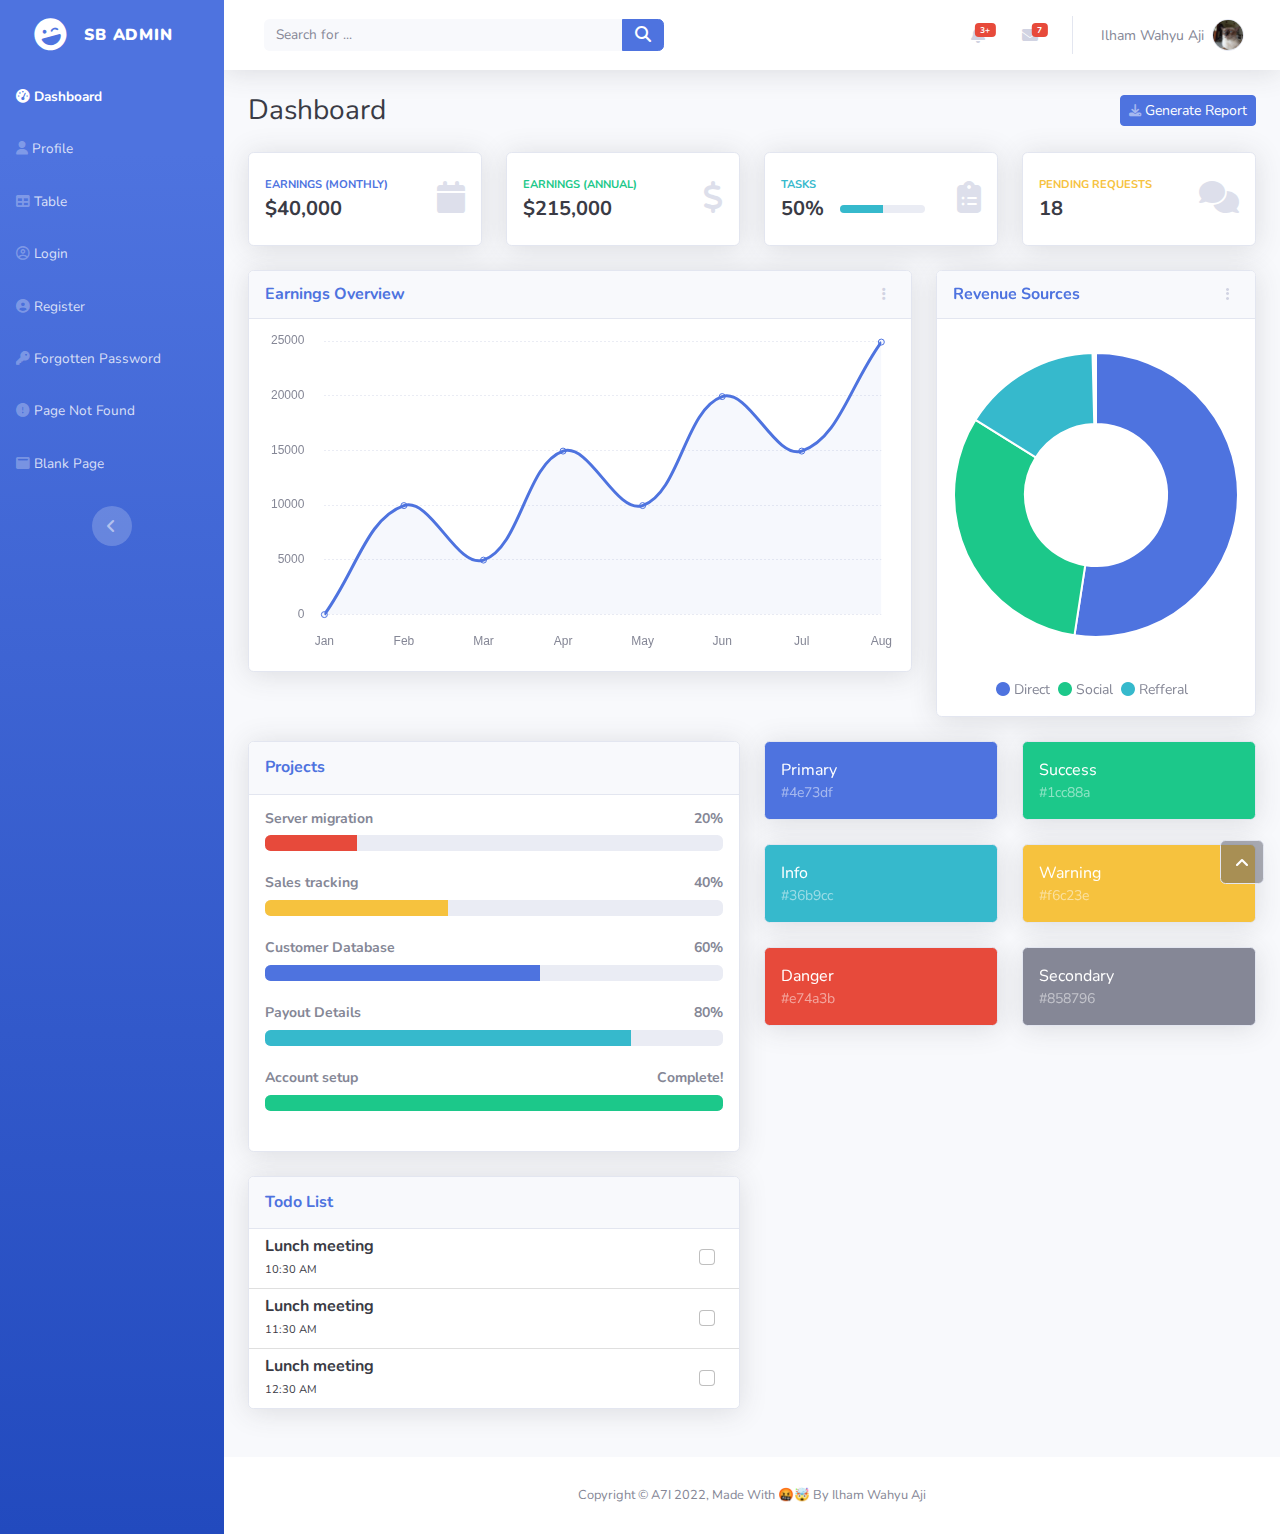
==== index.html @ 66d28835 "FINAL" ====
<!DOCTYPE html>
<html lang="en">
   <head>
      <meta charset="utf-8">
      <meta name="viewport" content="width=device-width, initial-scale=1.0, shrink-to-fit=no">
      <title>Dashboard - A7I</title>
      <link rel="stylesheet" href="assets/bootstrap/css/bootstrap.min.css">
      <link rel="stylesheet" href="https://fonts.googleapis.com/css?family=Nunito:200,200i,300,300i,400,400i,600,600i,700,700i,800,800i,900,900i&amp;display=swap">
      <link rel="stylesheet" href="assets/fontawesome/css/all.min.css">
   </head>
   <body id="page-top">
      <div id="wrapper">
         <nav class="navbar navbar-dark align-items-start sidebar sidebar-dark accordion bg-gradient-primary p-0">
            <div class="container-fluid d-flex flex-column p-0">
               <a class="navbar-brand d-flex justify-content-center align-items-center sidebar-brand m-0" href="#">
                  <div class="sidebar-brand-icon rotate-n-15"><i class="fas fa-laugh-wink"></i></div>
                  <div class="sidebar-brand-text mx-3"><span><strong>SB Admin</strong></span></div>
               </a>
               <hr class="sidebar-divider my-0">
               <ul class="navbar-nav text-light" id="accordionSidebar">
                  <li class="nav-item"><a class="nav-link active" href="index.html"><i class="fas fa-tachometer-alt"></i><span>Dashboard</span></a></li>
                  <li class="nav-item"><a class="nav-link" href="profile.html"><i class="fas fa-user"></i><span>Profile</span></a></li>
                  <li class="nav-item"><a class="nav-link" href="table.html"><i class="fas fa-table"></i><span>Table</span></a></li>
                  <li class="nav-item"><a class="nav-link" href="login.html"><i class="far fa-user-circle"></i><span>Login</span></a></li>
                  <li class="nav-item"><a class="nav-link" href="register.html"><i class="fas fa-user-circle"></i><span>Register</span></a></li>
                  <li class="nav-item"><a class="nav-link" href="forgot-password.html"><i class="fas fa-key"></i><span>Forgotten Password</span></a></li>
                  <li class="nav-item"><a class="nav-link" href="404.html"><i class="fas fa-exclamation-circle"></i><span>Page Not Found</span></a></li>
                  <li class="nav-item"><a class="nav-link" href="blank.html"><i class="fas fa-window-maximize"></i><span>Blank Page</span></a></li>
               </ul>
               <div class="text-center d-none d-md-inline"><button class="btn rounded-circle border-0" id="sidebarToggle" type="button"></button></div>
            </div>
         </nav>
         <div class="d-flex flex-column" id="content-wrapper">
            <div id="content">
               <nav class="navbar navbar-light navbar-expand bg-white shadow mb-4 topbar static-top">
                  <div class="container-fluid">
                     <button class="btn btn-link d-md-none rounded-circle me-3" id="sidebarToggleTop" type="button"><i class="fas fa-bars"></i></button>
                     <form class="d-none d-sm-inline-block me-auto ms-md-3 my-2 my-md-0 mw-100 navbar-search">
                        <div class="input-group"><input class="bg-light form-control border-0 small" type="text" placeholder="Search for ..."><button class="btn btn-primary py-0" type="button"><i class="fas fa-search"></i></button></div>
                     </form>
                     <ul class="navbar-nav flex-nowrap ms-auto">
                        <li class="nav-item dropdown d-sm-none no-arrow">
                           <a class="dropdown-toggle nav-link" aria-expanded="false" data-bs-toggle="dropdown" href="#"><i class="fas fa-search"></i></a>
                           <div class="dropdown-menu dropdown-menu-end p-3 animated--grow-in" aria-labelledby="searchDropdown">
                              <form class="me-auto navbar-search w-100">
                                 <div class="input-group">
                                    <input class="bg-light form-control border-0 small" type="text" placeholder="Search for ...">
                                    <div class="input-group-append"><button class="btn btn-primary py-0" type="button"><i class="fas fa-search"></i></button></div>
                                 </div>
                              </form>
                           </div>
                        </li>
                        <li class="nav-item dropdown no-arrow mx-1">
                           <div class="nav-item dropdown no-arrow">
                              <a class="dropdown-toggle nav-link" aria-expanded="false" data-bs-toggle="dropdown" href="#"><span class="badge bg-danger badge-counter">3+</span><i class="fas fa-bell fa-fw"></i></a>
                              <div class="dropdown-menu dropdown-menu-end dropdown-list animated--grow-in">
                                 <h6 class="dropdown-header">alerts center</h6>
                                 <a class="dropdown-item d-flex align-items-center" href="#">
                                    <div class="me-3">
                                       <div class="bg-primary icon-circle"><i class="fas fa-file-alt text-white"></i></div>
                                    </div>
                                    <div>
                                       <span class="small text-gray-500">December 12, 2019</span>
                                       <p>A new monthly report is ready to download!</p>
                                    </div>
                                 </a>
                                 <a class="dropdown-item d-flex align-items-center" href="#">
                                    <div class="me-3">
                                       <div class="bg-success icon-circle"><i class="fas fa-donate text-white"></i></div>
                                    </div>
                                    <div>
                                       <span class="small text-gray-500">December 7, 2019</span>
                                       <p>$290.29 has been deposited into your account!</p>
                                    </div>
                                 </a>
                                 <a class="dropdown-item d-flex align-items-center" href="#">
                                    <div class="me-3">
                                       <div class="bg-warning icon-circle"><i class="fas fa-exclamation-triangle text-white"></i></div>
                                    </div>
                                    <div>
                                       <span class="small text-gray-500">December 2, 2019</span>
                                       <p>Spending Alert: We've noticed unusually high spending for your account.</p>
                                    </div>
                                 </a>
                                 <a class="dropdown-item text-center small text-gray-500" href="#">Show All Alerts</a>
                              </div>
                           </div>
                        </li>
                        <li class="nav-item dropdown no-arrow mx-1">
                           <div class="nav-item dropdown no-arrow">
                              <a class="dropdown-toggle nav-link" aria-expanded="false" data-bs-toggle="dropdown" href="#"><span class="badge bg-danger badge-counter">7</span><i class="fas fa-envelope fa-fw"></i></a>
                              <div class="dropdown-menu dropdown-menu-end dropdown-list animated--grow-in">
                                 <h6 class="dropdown-header">alerts center</h6>
                                 <a class="dropdown-item d-flex align-items-center" href="#">
                                    <div class="dropdown-list-image me-3">
                                       <img class="rounded-circle" src="assets/img/avatars/avatar4.jpeg">
                                       <div class="bg-success status-indicator"></div>
                                    </div>
                                    <div class="fw-bold">
                                       <div class="text-truncate"><span>Hi there! I am wondering if you can help me with a problem I've been having.</span></div>
                                       <p class="small text-gray-500 mb-0">Emily Fowler - 58m</p>
                                    </div>
                                 </a>
                                 <a class="dropdown-item d-flex align-items-center" href="#">
                                    <div class="dropdown-list-image me-3">
                                       <img class="rounded-circle" src="assets/img/avatars/avatar2.jpeg">
                                       <div class="status-indicator"></div>
                                    </div>
                                    <div class="fw-bold">
                                       <div class="text-truncate"><span>I have the photos that you ordered last month!</span></div>
                                       <p class="small text-gray-500 mb-0">Jae Chun - 1d</p>
                                    </div>
                                 </a>
                                 <a class="dropdown-item d-flex align-items-center" href="#">
                                    <div class="dropdown-list-image me-3">
                                       <img class="rounded-circle" src="assets/img/avatars/avatar3.jpeg">
                                       <div class="bg-warning status-indicator"></div>
                                    </div>
                                    <div class="fw-bold">
                                       <div class="text-truncate"><span>Last month's report looks great, I am very happy with the progress so far, keep up the good work!</span></div>
                                       <p class="small text-gray-500 mb-0">Morgan Alvarez - 2d</p>
                                    </div>
                                 </a>
                                 <a class="dropdown-item d-flex align-items-center" href="#">
                                    <div class="dropdown-list-image me-3">
                                       <img class="rounded-circle" src="assets/img/avatars/avatar5.jpeg">
                                       <div class="bg-success status-indicator"></div>
                                    </div>
                                    <div class="fw-bold">
                                       <div class="text-truncate"><span>Am I a good boy? The reason I ask is because someone told me that people say this to all dogs, even if they aren't good...</span></div>
                                       <p class="small text-gray-500 mb-0">Chicken the Dog · 2w</p>
                                    </div>
                                 </a>
                                 <a class="dropdown-item text-center small text-gray-500" href="#">Show All Alerts</a>
                              </div>
                           </div>
                           <div class="shadow dropdown-list dropdown-menu dropdown-menu-end" aria-labelledby="alertsDropdown"></div>
                        </li>
                        <div class="d-none d-sm-block topbar-divider"></div>
                        <li class="nav-item dropdown no-arrow">
                           <div class="nav-item dropdown no-arrow">
                              <a class="dropdown-toggle nav-link" aria-expanded="false" data-bs-toggle="dropdown" href="#"><span class="d-none d-lg-inline me-2 text-gray-600 small">Ilham Wahyu Aji</span><img class="border rounded-circle img-profile" src="assets/img/avatars/aji.jpg"></a>
                              <div class="dropdown-menu shadow dropdown-menu-end animated--grow-in">
                                 <a class="dropdown-item" href="#"><i class="fas fa-user fa-sm fa-fw me-2 text-gray-400"></i>&nbsp;Profile</a><a class="dropdown-item" href="#"><i class="fas fa-cogs fa-sm fa-fw me-2 text-gray-400"></i>&nbsp;Settings</a><a class="dropdown-item" href="#"><i class="fas fa-list fa-sm fa-fw me-2 text-gray-400"></i>&nbsp;Activity log</a>
                                 <div class="dropdown-divider"></div>
                                 <a class="dropdown-item" href="#"><i class="fas fa-sign-out-alt fa-sm fa-fw me-2 text-gray-400"></i>&nbsp;Logout</a>
                              </div>
                           </div>
                        </li>
                     </ul>
                  </div>
               </nav>
               <div class="container-fluid">
                  <div class="d-sm-flex justify-content-between align-items-center mb-4">
                     <h3 class="text-dark mb-0">Dashboard</h3>
                     <a class="btn btn-primary btn-sm d-none d-sm-inline-block" role="button" href="#"><i class="fas fa-download fa-sm text-white-50"></i>&nbsp;Generate Report</a>
                  </div>
                  <div class="row">
                     <div class="col-md-6 col-xl-3 mb-4">
                        <div class="card shadow border-start-primary py-2">
                           <div class="card-body">
                              <div class="row align-items-center no-gutters">
                                 <div class="col me-2">
                                    <div class="text-uppercase text-primary fw-bold text-xs mb-1"><span>Earnings (monthly)</span></div>
                                    <div class="text-dark fw-bold h5 mb-0"><span>$40,000</span></div>
                                 </div>
                                 <div class="col-auto"><i class="fas fa-calendar fa-2x text-gray-300"></i></div>
                              </div>
                           </div>
                        </div>
                     </div>
                     <div class="col-md-6 col-xl-3 mb-4">
                        <div class="card shadow border-start-success py-2">
                           <div class="card-body">
                              <div class="row align-items-center no-gutters">
                                 <div class="col me-2">
                                    <div class="text-uppercase text-success fw-bold text-xs mb-1"><span>Earnings (annual)</span></div>
                                    <div class="text-dark fw-bold h5 mb-0"><span>$215,000</span></div>
                                 </div>
                                 <div class="col-auto"><i class="fas fa-dollar-sign fa-2x text-gray-300"></i></div>
                              </div>
                           </div>
                        </div>
                     </div>
                     <div class="col-md-6 col-xl-3 mb-4">
                        <div class="card shadow border-start-info py-2">
                           <div class="card-body">
                              <div class="row align-items-center no-gutters">
                                 <div class="col me-2">
                                    <div class="text-uppercase text-info fw-bold text-xs mb-1"><span>Tasks</span></div>
                                    <div class="row g-0 align-items-center">
                                       <div class="col-auto">
                                          <div class="text-dark fw-bold h5 mb-0 me-3"><span>50%</span></div>
                                       </div>
                                       <div class="col">
                                          <div class="progress progress-sm">
                                             <div class="progress-bar bg-info" aria-valuenow="50" aria-valuemin="0" aria-valuemax="100" style="width: 50%;"><span class="visually-hidden">50%</span></div>
                                          </div>
                                       </div>
                                    </div>
                                 </div>
                                 <div class="col-auto"><i class="fas fa-clipboard-list fa-2x text-gray-300"></i></div>
                              </div>
                           </div>
                        </div>
                     </div>
                     <div class="col-md-6 col-xl-3 mb-4">
                        <div class="card shadow border-start-warning py-2">
                           <div class="card-body">
                              <div class="row align-items-center no-gutters">
                                 <div class="col me-2">
                                    <div class="text-uppercase text-warning fw-bold text-xs mb-1"><span>Pending Requests</span></div>
                                    <div class="text-dark fw-bold h5 mb-0"><span>18</span></div>
                                 </div>
                                 <div class="col-auto"><i class="fas fa-comments fa-2x text-gray-300"></i></div>
                              </div>
                           </div>
                        </div>
                     </div>
                  </div>
                  <div class="row">
                     <div class="col-lg-7 col-xl-8">
                        <div class="card shadow mb-4">
                           <div class="card-header d-flex justify-content-between align-items-center">
                              <h6 class="text-primary fw-bold m-0">Earnings Overview</h6>
                              <div class="dropdown no-arrow">
                                 <button class="btn btn-link btn-sm dropdown-toggle" aria-expanded="false" data-bs-toggle="dropdown" type="button"><i class="fas fa-ellipsis-v text-gray-400"></i></button>
                                 <div class="dropdown-menu shadow dropdown-menu-end animated--fade-in">
                                    <p class="text-center dropdown-header">dropdown header:</p>
                                    <a class="dropdown-item" href="#">&nbsp;Action</a><a class="dropdown-item" href="#">&nbsp;Another action</a>
                                    <div class="dropdown-divider"></div>
                                    <a class="dropdown-item" href="#">&nbsp;Something else here</a>
                                 </div>
                              </div>
                           </div>
                           <div class="card-body">
                              <div class="chart-area">
                                 <canvas data-bss-chart="{&quot;type&quot;:&quot;line&quot;,&quot;data&quot;:{&quot;labels&quot;:[&quot;Jan&quot;,&quot;Feb&quot;,&quot;Mar&quot;,&quot;Apr&quot;,&quot;May&quot;,&quot;Jun&quot;,&quot;Jul&quot;,&quot;Aug&quot;],&quot;datasets&quot;:[{&quot;label&quot;:&quot;Earnings&quot;,&quot;fill&quot;:true,&quot;data&quot;:[&quot;0&quot;,&quot;10000&quot;,&quot;5000&quot;,&quot;15000&quot;,&quot;10000&quot;,&quot;20000&quot;,&quot;15000&quot;,&quot;25000&quot;],&quot;backgroundColor&quot;:&quot;rgba(78, 115, 223, 0.05)&quot;,&quot;borderColor&quot;:&quot;rgba(78, 115, 223, 1)&quot;}]},&quot;options&quot;:{&quot;maintainAspectRatio&quot;:false,&quot;legend&quot;:{&quot;display&quot;:false,&quot;labels&quot;:{&quot;fontStyle&quot;:&quot;normal&quot;}},&quot;title&quot;:{&quot;fontStyle&quot;:&quot;normal&quot;},&quot;scales&quot;:{&quot;xAxes&quot;:[{&quot;gridLines&quot;:{&quot;color&quot;:&quot;rgb(234, 236, 244)&quot;,&quot;zeroLineColor&quot;:&quot;rgb(234, 236, 244)&quot;,&quot;drawBorder&quot;:false,&quot;drawTicks&quot;:false,&quot;borderDash&quot;:[&quot;2&quot;],&quot;zeroLineBorderDash&quot;:[&quot;2&quot;],&quot;drawOnChartArea&quot;:false},&quot;ticks&quot;:{&quot;fontColor&quot;:&quot;#858796&quot;,&quot;fontStyle&quot;:&quot;normal&quot;,&quot;padding&quot;:20}}],&quot;yAxes&quot;:[{&quot;gridLines&quot;:{&quot;color&quot;:&quot;rgb(234, 236, 244)&quot;,&quot;zeroLineColor&quot;:&quot;rgb(234, 236, 244)&quot;,&quot;drawBorder&quot;:false,&quot;drawTicks&quot;:false,&quot;borderDash&quot;:[&quot;2&quot;],&quot;zeroLineBorderDash&quot;:[&quot;2&quot;]},&quot;ticks&quot;:{&quot;fontColor&quot;:&quot;#858796&quot;,&quot;fontStyle&quot;:&quot;normal&quot;,&quot;padding&quot;:20}}]}}}"></canvas>
                              </div>
                           </div>
                        </div>
                     </div>
                     <div class="col-lg-5 col-xl-4">
                        <div class="card shadow mb-4">
                           <div class="card-header d-flex justify-content-between align-items-center">
                              <h6 class="text-primary fw-bold m-0">Revenue Sources</h6>
                              <div class="dropdown no-arrow">
                                 <button class="btn btn-link btn-sm dropdown-toggle" aria-expanded="false" data-bs-toggle="dropdown" type="button"><i class="fas fa-ellipsis-v text-gray-400"></i></button>
                                 <div class="dropdown-menu shadow dropdown-menu-end animated--fade-in">
                                    <p class="text-center dropdown-header">dropdown header:</p>
                                    <a class="dropdown-item" href="#">&nbsp;Action</a><a class="dropdown-item" href="#">&nbsp;Another action</a>
                                    <div class="dropdown-divider"></div>
                                    <a class="dropdown-item" href="#">&nbsp;Something else here</a>
                                 </div>
                              </div>
                           </div>
                           <div class="card-body">
                              <div class="chart-area">
                                 <canvas data-bss-chart="{&quot;type&quot;:&quot;doughnut&quot;,&quot;data&quot;:{&quot;labels&quot;:[&quot;Direct&quot;,&quot;Social&quot;,&quot;Referral&quot;],&quot;datasets&quot;:[{&quot;label&quot;:&quot;&quot;,&quot;backgroundColor&quot;:[&quot;#4e73df&quot;,&quot;#1cc88a&quot;,&quot;#36b9cc&quot;],&quot;borderColor&quot;:[&quot;#ffffff&quot;,&quot;#ffffff&quot;,&quot;#ffffff&quot;],&quot;data&quot;:[&quot;50&quot;,&quot;30&quot;,&quot;15&quot;]}]},&quot;options&quot;:{&quot;maintainAspectRatio&quot;:false,&quot;legend&quot;:{&quot;display&quot;:false,&quot;labels&quot;:{&quot;fontStyle&quot;:&quot;normal&quot;}},&quot;title&quot;:{&quot;fontStyle&quot;:&quot;normal&quot;}}}"></canvas>
                              </div>
                              <div class="text-center small mt-4"><span class="me-2"><i class="fas fa-circle text-primary"></i>&nbsp;Direct</span><span class="me-2"><i class="fas fa-circle text-success"></i>&nbsp;Social</span><span class="me-2"><i class="fas fa-circle text-info"></i>&nbsp;Refferal</span></div>
                           </div>
                        </div>
                     </div>
                  </div>
                  <div class="row">
                     <div class="col-lg-6 mb-4">
                        <div class="card shadow mb-4">
                           <div class="card-header py-3">
                              <h6 class="text-primary fw-bold m-0">Projects</h6>
                           </div>
                           <div class="card-body">
                              <h4 class="small fw-bold">Server migration<span class="float-end">20%</span></h4>
                              <div class="progress mb-4">
                                 <div class="progress-bar bg-danger" aria-valuenow="20" aria-valuemin="0" aria-valuemax="100" style="width: 20%;"><span class="visually-hidden">20%</span></div>
                              </div>
                              <h4 class="small fw-bold">Sales tracking<span class="float-end">40%</span></h4>
                              <div class="progress mb-4">
                                 <div class="progress-bar bg-warning" aria-valuenow="40" aria-valuemin="0" aria-valuemax="100" style="width: 40%;"><span class="visually-hidden">40%</span></div>
                              </div>
                              <h4 class="small fw-bold">Customer Database<span class="float-end">60%</span></h4>
                              <div class="progress mb-4">
                                 <div class="progress-bar bg-primary" aria-valuenow="60" aria-valuemin="0" aria-valuemax="100" style="width: 60%;"><span class="visually-hidden">60%</span></div>
                              </div>
                              <h4 class="small fw-bold">Payout Details<span class="float-end">80%</span></h4>
                              <div class="progress mb-4">
                                 <div class="progress-bar bg-info" aria-valuenow="80" aria-valuemin="0" aria-valuemax="100" style="width: 80%;"><span class="visually-hidden">80%</span></div>
                              </div>
                              <h4 class="small fw-bold">Account setup<span class="float-end">Complete!</span></h4>
                              <div class="progress mb-4">
                                 <div class="progress-bar bg-success" aria-valuenow="100" aria-valuemin="0" aria-valuemax="100" style="width: 100%;"><span class="visually-hidden">100%</span></div>
                              </div>
                           </div>
                        </div>
                        <div class="card shadow mb-4">
                           <div class="card-header py-3">
                              <h6 class="text-primary fw-bold m-0">Todo List</h6>
                           </div>
                           <ul class="list-group list-group-flush">
                              <li class="list-group-item">
                                 <div class="row align-items-center no-gutters">
                                    <div class="col me-2">
                                       <h6 class="mb-0"><strong>Lunch meeting</strong></h6>
                                       <span class="text-xs">10:30 AM</span>
                                    </div>
                                    <div class="col-auto">
                                       <div class="form-check"><input class="form-check-input" type="checkbox" id="formCheck-1"><label class="form-check-label" for="formCheck-1"></label></div>
                                    </div>
                                 </div>
                              </li>
                              <li class="list-group-item">
                                 <div class="row align-items-center no-gutters">
                                    <div class="col me-2">
                                       <h6 class="mb-0"><strong>Lunch meeting</strong></h6>
                                       <span class="text-xs">11:30 AM</span>
                                    </div>
                                    <div class="col-auto">
                                       <div class="form-check"><input class="form-check-input" type="checkbox" id="formCheck-2"><label class="form-check-label" for="formCheck-2"></label></div>
                                    </div>
                                 </div>
                              </li>
                              <li class="list-group-item">
                                 <div class="row align-items-center no-gutters">
                                    <div class="col me-2">
                                       <h6 class="mb-0"><strong>Lunch meeting</strong></h6>
                                       <span class="text-xs">12:30 AM</span>
                                    </div>
                                    <div class="col-auto">
                                       <div class="form-check"><input class="form-check-input" type="checkbox" id="formCheck-3"><label class="form-check-label" for="formCheck-3"></label></div>
                                    </div>
                                 </div>
                              </li>
                           </ul>
                        </div>
                     </div>
                     <div class="col">
                        <div class="row">
                           <div class="col-lg-6 mb-4">
                              <div class="card text-white bg-primary shadow">
                                 <div class="card-body">
                                    <p class="m-0">Primary</p>
                                    <p class="text-white-50 small m-0">#4e73df</p>
                                 </div>
                              </div>
                           </div>
                           <div class="col-lg-6 mb-4">
                              <div class="card text-white bg-success shadow">
                                 <div class="card-body">
                                    <p class="m-0">Success</p>
                                    <p class="text-white-50 small m-0">#1cc88a</p>
                                 </div>
                              </div>
                           </div>
                           <div class="col-lg-6 mb-4">
                              <div class="card text-white bg-info shadow">
                                 <div class="card-body">
                                    <p class="m-0">Info</p>
                                    <p class="text-white-50 small m-0">#36b9cc</p>
                                 </div>
                              </div>
                           </div>
                           <div class="col-lg-6 mb-4">
                              <div class="card text-white bg-warning shadow">
                                 <div class="card-body">
                                    <p class="m-0">Warning</p>
                                    <p class="text-white-50 small m-0">#f6c23e</p>
                                 </div>
                              </div>
                           </div>
                           <div class="col-lg-6 mb-4">
                              <div class="card text-white bg-danger shadow">
                                 <div class="card-body">
                                    <p class="m-0">Danger</p>
                                    <p class="text-white-50 small m-0">#e74a3b</p>
                                 </div>
                              </div>
                           </div>
                           <div class="col-lg-6 mb-4">
                              <div class="card text-white bg-secondary shadow">
                                 <div class="card-body">
                                    <p class="m-0">Secondary</p>
                                    <p class="text-white-50 small m-0">#858796</p>
                                 </div>
                              </div>
                           </div>
                        </div>
                     </div>
                  </div>
               </div>
            </div>
            <footer class="bg-white sticky-footer">
               <div class="container my-auto">
                  <div class="text-center my-auto copyright"><span>Copyright © A7I 2022,&nbsp;Made With 🤬🤯 By Ilham Wahyu Aji</span></div>
               </div>
            </footer>
         </div>
         <a class="border rounded d-inline scroll-to-top" href="#page-top"><i class="fas fa-angle-up"></i></a>
      </div>
      <script src="assets/bootstrap/js/bootstrap.min.js"></script>
      <script src="assets/js/chart.min.js"></script>
      <script src="assets/js/bs-init.js"></script>
      <script src="assets/js/theme.js"></script>
   </body>
</html>
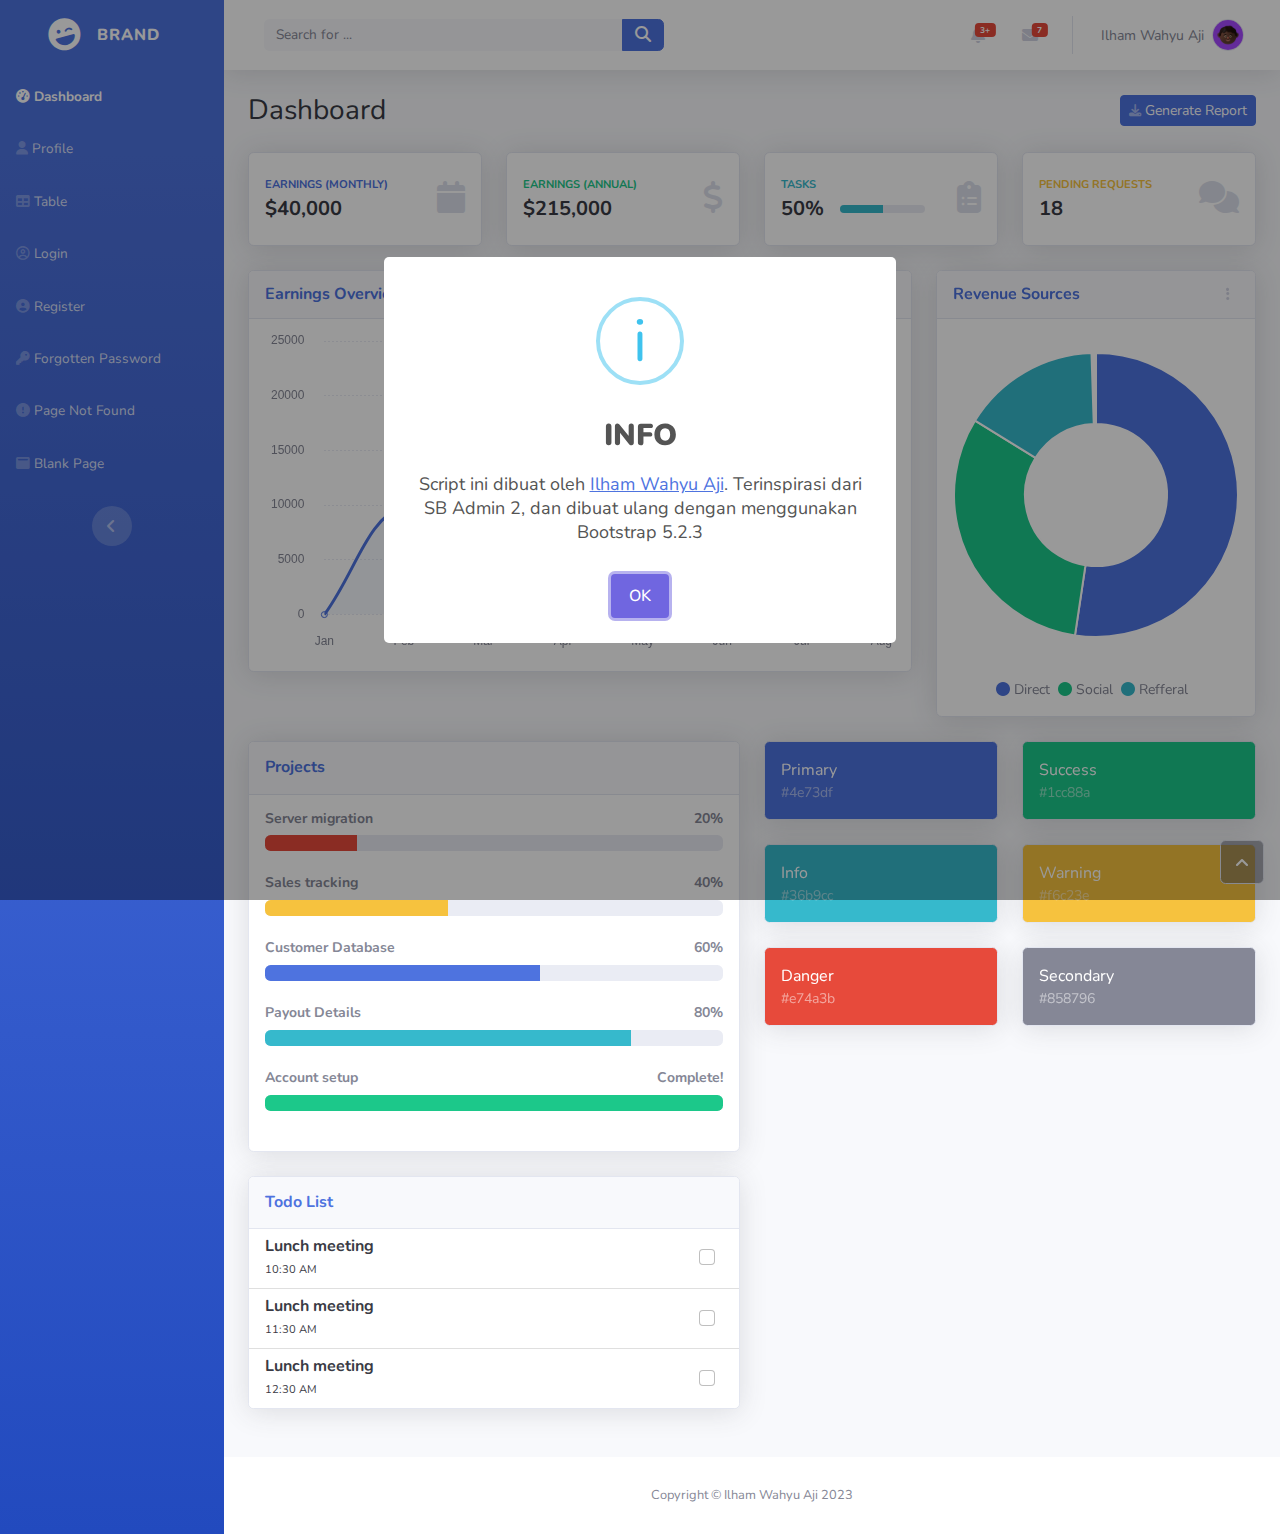
==== commit bbe8156c: "update besar fs ke 6.4.0, bs ke 5.2.3 & fix typo" ====
--- a/index.html
+++ b/index.html
@@ -1,404 +1,425 @@
 <!DOCTYPE html>
 <html lang="en">
-   <head>
-      <meta charset="utf-8">
-      <meta name="viewport" content="width=device-width, initial-scale=1.0, shrink-to-fit=no">
-      <title>Dashboard - A7I</title>
-      <link rel="stylesheet" href="assets/bootstrap/css/bootstrap.min.css">
-      <link rel="stylesheet" href="https://fonts.googleapis.com/css?family=Nunito:200,200i,300,300i,400,400i,600,600i,700,700i,800,800i,900,900i&amp;display=swap">
-      <link rel="stylesheet" href="assets/fontawesome/css/all.min.css">
-   </head>
-   <body id="page-top">
-      <div id="wrapper">
-         <nav class="navbar navbar-dark align-items-start sidebar sidebar-dark accordion bg-gradient-primary p-0">
-            <div class="container-fluid d-flex flex-column p-0">
-               <a class="navbar-brand d-flex justify-content-center align-items-center sidebar-brand m-0" href="#">
-                  <div class="sidebar-brand-icon rotate-n-15"><i class="fas fa-laugh-wink"></i></div>
-                  <div class="sidebar-brand-text mx-3"><span><strong>SB Admin</strong></span></div>
-               </a>
-               <hr class="sidebar-divider my-0">
-               <ul class="navbar-nav text-light" id="accordionSidebar">
-                  <li class="nav-item"><a class="nav-link active" href="index.html"><i class="fas fa-tachometer-alt"></i><span>Dashboard</span></a></li>
-                  <li class="nav-item"><a class="nav-link" href="profile.html"><i class="fas fa-user"></i><span>Profile</span></a></li>
-                  <li class="nav-item"><a class="nav-link" href="table.html"><i class="fas fa-table"></i><span>Table</span></a></li>
-                  <li class="nav-item"><a class="nav-link" href="login.html"><i class="far fa-user-circle"></i><span>Login</span></a></li>
-                  <li class="nav-item"><a class="nav-link" href="register.html"><i class="fas fa-user-circle"></i><span>Register</span></a></li>
-                  <li class="nav-item"><a class="nav-link" href="forgot-password.html"><i class="fas fa-key"></i><span>Forgotten Password</span></a></li>
-                  <li class="nav-item"><a class="nav-link" href="404.html"><i class="fas fa-exclamation-circle"></i><span>Page Not Found</span></a></li>
-                  <li class="nav-item"><a class="nav-link" href="blank.html"><i class="fas fa-window-maximize"></i><span>Blank Page</span></a></li>
-               </ul>
-               <div class="text-center d-none d-md-inline"><button class="btn rounded-circle border-0" id="sidebarToggle" type="button"></button></div>
-            </div>
-         </nav>
-         <div class="d-flex flex-column" id="content-wrapper">
-            <div id="content">
-               <nav class="navbar navbar-light navbar-expand bg-white shadow mb-4 topbar static-top">
-                  <div class="container-fluid">
-                     <button class="btn btn-link d-md-none rounded-circle me-3" id="sidebarToggleTop" type="button"><i class="fas fa-bars"></i></button>
-                     <form class="d-none d-sm-inline-block me-auto ms-md-3 my-2 my-md-0 mw-100 navbar-search">
-                        <div class="input-group"><input class="bg-light form-control border-0 small" type="text" placeholder="Search for ..."><button class="btn btn-primary py-0" type="button"><i class="fas fa-search"></i></button></div>
-                     </form>
-                     <ul class="navbar-nav flex-nowrap ms-auto">
-                        <li class="nav-item dropdown d-sm-none no-arrow">
-                           <a class="dropdown-toggle nav-link" aria-expanded="false" data-bs-toggle="dropdown" href="#"><i class="fas fa-search"></i></a>
-                           <div class="dropdown-menu dropdown-menu-end p-3 animated--grow-in" aria-labelledby="searchDropdown">
-                              <form class="me-auto navbar-search w-100">
-                                 <div class="input-group">
-                                    <input class="bg-light form-control border-0 small" type="text" placeholder="Search for ...">
-                                    <div class="input-group-append"><button class="btn btn-primary py-0" type="button"><i class="fas fa-search"></i></button></div>
-                                 </div>
-                              </form>
-                           </div>
-                        </li>
-                        <li class="nav-item dropdown no-arrow mx-1">
-                           <div class="nav-item dropdown no-arrow">
-                              <a class="dropdown-toggle nav-link" aria-expanded="false" data-bs-toggle="dropdown" href="#"><span class="badge bg-danger badge-counter">3+</span><i class="fas fa-bell fa-fw"></i></a>
-                              <div class="dropdown-menu dropdown-menu-end dropdown-list animated--grow-in">
-                                 <h6 class="dropdown-header">alerts center</h6>
-                                 <a class="dropdown-item d-flex align-items-center" href="#">
-                                    <div class="me-3">
-                                       <div class="bg-primary icon-circle"><i class="fas fa-file-alt text-white"></i></div>
-                                    </div>
-                                    <div>
-                                       <span class="small text-gray-500">December 12, 2019</span>
-                                       <p>A new monthly report is ready to download!</p>
-                                    </div>
-                                 </a>
-                                 <a class="dropdown-item d-flex align-items-center" href="#">
-                                    <div class="me-3">
-                                       <div class="bg-success icon-circle"><i class="fas fa-donate text-white"></i></div>
-                                    </div>
-                                    <div>
-                                       <span class="small text-gray-500">December 7, 2019</span>
-                                       <p>$290.29 has been deposited into your account!</p>
-                                    </div>
-                                 </a>
-                                 <a class="dropdown-item d-flex align-items-center" href="#">
-                                    <div class="me-3">
-                                       <div class="bg-warning icon-circle"><i class="fas fa-exclamation-triangle text-white"></i></div>
-                                    </div>
-                                    <div>
-                                       <span class="small text-gray-500">December 2, 2019</span>
-                                       <p>Spending Alert: We've noticed unusually high spending for your account.</p>
-                                    </div>
-                                 </a>
-                                 <a class="dropdown-item text-center small text-gray-500" href="#">Show All Alerts</a>
-                              </div>
-                           </div>
-                        </li>
-                        <li class="nav-item dropdown no-arrow mx-1">
-                           <div class="nav-item dropdown no-arrow">
-                              <a class="dropdown-toggle nav-link" aria-expanded="false" data-bs-toggle="dropdown" href="#"><span class="badge bg-danger badge-counter">7</span><i class="fas fa-envelope fa-fw"></i></a>
-                              <div class="dropdown-menu dropdown-menu-end dropdown-list animated--grow-in">
-                                 <h6 class="dropdown-header">alerts center</h6>
-                                 <a class="dropdown-item d-flex align-items-center" href="#">
-                                    <div class="dropdown-list-image me-3">
-                                       <img class="rounded-circle" src="assets/img/avatars/avatar4.jpeg">
-                                       <div class="bg-success status-indicator"></div>
-                                    </div>
-                                    <div class="fw-bold">
-                                       <div class="text-truncate"><span>Hi there! I am wondering if you can help me with a problem I've been having.</span></div>
-                                       <p class="small text-gray-500 mb-0">Emily Fowler - 58m</p>
-                                    </div>
-                                 </a>
-                                 <a class="dropdown-item d-flex align-items-center" href="#">
-                                    <div class="dropdown-list-image me-3">
-                                       <img class="rounded-circle" src="assets/img/avatars/avatar2.jpeg">
-                                       <div class="status-indicator"></div>
-                                    </div>
-                                    <div class="fw-bold">
-                                       <div class="text-truncate"><span>I have the photos that you ordered last month!</span></div>
-                                       <p class="small text-gray-500 mb-0">Jae Chun - 1d</p>
-                                    </div>
-                                 </a>
-                                 <a class="dropdown-item d-flex align-items-center" href="#">
-                                    <div class="dropdown-list-image me-3">
-                                       <img class="rounded-circle" src="assets/img/avatars/avatar3.jpeg">
-                                       <div class="bg-warning status-indicator"></div>
-                                    </div>
-                                    <div class="fw-bold">
-                                       <div class="text-truncate"><span>Last month's report looks great, I am very happy with the progress so far, keep up the good work!</span></div>
-                                       <p class="small text-gray-500 mb-0">Morgan Alvarez - 2d</p>
-                                    </div>
-                                 </a>
-                                 <a class="dropdown-item d-flex align-items-center" href="#">
-                                    <div class="dropdown-list-image me-3">
-                                       <img class="rounded-circle" src="assets/img/avatars/avatar5.jpeg">
-                                       <div class="bg-success status-indicator"></div>
-                                    </div>
-                                    <div class="fw-bold">
-                                       <div class="text-truncate"><span>Am I a good boy? The reason I ask is because someone told me that people say this to all dogs, even if they aren't good...</span></div>
-                                       <p class="small text-gray-500 mb-0">Chicken the Dog · 2w</p>
-                                    </div>
-                                 </a>
-                                 <a class="dropdown-item text-center small text-gray-500" href="#">Show All Alerts</a>
-                              </div>
-                           </div>
-                           <div class="shadow dropdown-list dropdown-menu dropdown-menu-end" aria-labelledby="alertsDropdown"></div>
-                        </li>
-                        <div class="d-none d-sm-block topbar-divider"></div>
-                        <li class="nav-item dropdown no-arrow">
-                           <div class="nav-item dropdown no-arrow">
-                              <a class="dropdown-toggle nav-link" aria-expanded="false" data-bs-toggle="dropdown" href="#"><span class="d-none d-lg-inline me-2 text-gray-600 small">Ilham Wahyu Aji</span><img class="border rounded-circle img-profile" src="assets/img/avatars/aji.jpg"></a>
-                              <div class="dropdown-menu shadow dropdown-menu-end animated--grow-in">
-                                 <a class="dropdown-item" href="#"><i class="fas fa-user fa-sm fa-fw me-2 text-gray-400"></i>&nbsp;Profile</a><a class="dropdown-item" href="#"><i class="fas fa-cogs fa-sm fa-fw me-2 text-gray-400"></i>&nbsp;Settings</a><a class="dropdown-item" href="#"><i class="fas fa-list fa-sm fa-fw me-2 text-gray-400"></i>&nbsp;Activity log</a>
-                                 <div class="dropdown-divider"></div>
-                                 <a class="dropdown-item" href="#"><i class="fas fa-sign-out-alt fa-sm fa-fw me-2 text-gray-400"></i>&nbsp;Logout</a>
-                              </div>
-                           </div>
-                        </li>
-                     </ul>
-                  </div>
-               </nav>
-               <div class="container-fluid">
-                  <div class="d-sm-flex justify-content-between align-items-center mb-4">
-                     <h3 class="text-dark mb-0">Dashboard</h3>
-                     <a class="btn btn-primary btn-sm d-none d-sm-inline-block" role="button" href="#"><i class="fas fa-download fa-sm text-white-50"></i>&nbsp;Generate Report</a>
-                  </div>
-                  <div class="row">
-                     <div class="col-md-6 col-xl-3 mb-4">
-                        <div class="card shadow border-start-primary py-2">
-                           <div class="card-body">
-                              <div class="row align-items-center no-gutters">
-                                 <div class="col me-2">
-                                    <div class="text-uppercase text-primary fw-bold text-xs mb-1"><span>Earnings (monthly)</span></div>
-                                    <div class="text-dark fw-bold h5 mb-0"><span>$40,000</span></div>
-                                 </div>
-                                 <div class="col-auto"><i class="fas fa-calendar fa-2x text-gray-300"></i></div>
-                              </div>
-                           </div>
-                        </div>
-                     </div>
-                     <div class="col-md-6 col-xl-3 mb-4">
-                        <div class="card shadow border-start-success py-2">
-                           <div class="card-body">
-                              <div class="row align-items-center no-gutters">
-                                 <div class="col me-2">
-                                    <div class="text-uppercase text-success fw-bold text-xs mb-1"><span>Earnings (annual)</span></div>
-                                    <div class="text-dark fw-bold h5 mb-0"><span>$215,000</span></div>
-                                 </div>
-                                 <div class="col-auto"><i class="fas fa-dollar-sign fa-2x text-gray-300"></i></div>
-                              </div>
-                           </div>
-                        </div>
-                     </div>
-                     <div class="col-md-6 col-xl-3 mb-4">
-                        <div class="card shadow border-start-info py-2">
-                           <div class="card-body">
-                              <div class="row align-items-center no-gutters">
-                                 <div class="col me-2">
-                                    <div class="text-uppercase text-info fw-bold text-xs mb-1"><span>Tasks</span></div>
-                                    <div class="row g-0 align-items-center">
-                                       <div class="col-auto">
-                                          <div class="text-dark fw-bold h5 mb-0 me-3"><span>50%</span></div>
-                                       </div>
-                                       <div class="col">
-                                          <div class="progress progress-sm">
-                                             <div class="progress-bar bg-info" aria-valuenow="50" aria-valuemin="0" aria-valuemax="100" style="width: 50%;"><span class="visually-hidden">50%</span></div>
-                                          </div>
-                                       </div>
-                                    </div>
-                                 </div>
-                                 <div class="col-auto"><i class="fas fa-clipboard-list fa-2x text-gray-300"></i></div>
-                              </div>
-                           </div>
-                        </div>
-                     </div>
-                     <div class="col-md-6 col-xl-3 mb-4">
-                        <div class="card shadow border-start-warning py-2">
-                           <div class="card-body">
-                              <div class="row align-items-center no-gutters">
-                                 <div class="col me-2">
-                                    <div class="text-uppercase text-warning fw-bold text-xs mb-1"><span>Pending Requests</span></div>
-                                    <div class="text-dark fw-bold h5 mb-0"><span>18</span></div>
-                                 </div>
-                                 <div class="col-auto"><i class="fas fa-comments fa-2x text-gray-300"></i></div>
-                              </div>
-                           </div>
-                        </div>
-                     </div>
-                  </div>
-                  <div class="row">
-                     <div class="col-lg-7 col-xl-8">
-                        <div class="card shadow mb-4">
-                           <div class="card-header d-flex justify-content-between align-items-center">
-                              <h6 class="text-primary fw-bold m-0">Earnings Overview</h6>
-                              <div class="dropdown no-arrow">
-                                 <button class="btn btn-link btn-sm dropdown-toggle" aria-expanded="false" data-bs-toggle="dropdown" type="button"><i class="fas fa-ellipsis-v text-gray-400"></i></button>
-                                 <div class="dropdown-menu shadow dropdown-menu-end animated--fade-in">
-                                    <p class="text-center dropdown-header">dropdown header:</p>
-                                    <a class="dropdown-item" href="#">&nbsp;Action</a><a class="dropdown-item" href="#">&nbsp;Another action</a>
-                                    <div class="dropdown-divider"></div>
-                                    <a class="dropdown-item" href="#">&nbsp;Something else here</a>
-                                 </div>
-                              </div>
-                           </div>
-                           <div class="card-body">
-                              <div class="chart-area">
-                                 <canvas data-bss-chart="{&quot;type&quot;:&quot;line&quot;,&quot;data&quot;:{&quot;labels&quot;:[&quot;Jan&quot;,&quot;Feb&quot;,&quot;Mar&quot;,&quot;Apr&quot;,&quot;May&quot;,&quot;Jun&quot;,&quot;Jul&quot;,&quot;Aug&quot;],&quot;datasets&quot;:[{&quot;label&quot;:&quot;Earnings&quot;,&quot;fill&quot;:true,&quot;data&quot;:[&quot;0&quot;,&quot;10000&quot;,&quot;5000&quot;,&quot;15000&quot;,&quot;10000&quot;,&quot;20000&quot;,&quot;15000&quot;,&quot;25000&quot;],&quot;backgroundColor&quot;:&quot;rgba(78, 115, 223, 0.05)&quot;,&quot;borderColor&quot;:&quot;rgba(78, 115, 223, 1)&quot;}]},&quot;options&quot;:{&quot;maintainAspectRatio&quot;:false,&quot;legend&quot;:{&quot;display&quot;:false,&quot;labels&quot;:{&quot;fontStyle&quot;:&quot;normal&quot;}},&quot;title&quot;:{&quot;fontStyle&quot;:&quot;normal&quot;},&quot;scales&quot;:{&quot;xAxes&quot;:[{&quot;gridLines&quot;:{&quot;color&quot;:&quot;rgb(234, 236, 244)&quot;,&quot;zeroLineColor&quot;:&quot;rgb(234, 236, 244)&quot;,&quot;drawBorder&quot;:false,&quot;drawTicks&quot;:false,&quot;borderDash&quot;:[&quot;2&quot;],&quot;zeroLineBorderDash&quot;:[&quot;2&quot;],&quot;drawOnChartArea&quot;:false},&quot;ticks&quot;:{&quot;fontColor&quot;:&quot;#858796&quot;,&quot;fontStyle&quot;:&quot;normal&quot;,&quot;padding&quot;:20}}],&quot;yAxes&quot;:[{&quot;gridLines&quot;:{&quot;color&quot;:&quot;rgb(234, 236, 244)&quot;,&quot;zeroLineColor&quot;:&quot;rgb(234, 236, 244)&quot;,&quot;drawBorder&quot;:false,&quot;drawTicks&quot;:false,&quot;borderDash&quot;:[&quot;2&quot;],&quot;zeroLineBorderDash&quot;:[&quot;2&quot;]},&quot;ticks&quot;:{&quot;fontColor&quot;:&quot;#858796&quot;,&quot;fontStyle&quot;:&quot;normal&quot;,&quot;padding&quot;:20}}]}}}"></canvas>
-                              </div>
-                           </div>
-                        </div>
-                     </div>
-                     <div class="col-lg-5 col-xl-4">
-                        <div class="card shadow mb-4">
-                           <div class="card-header d-flex justify-content-between align-items-center">
-                              <h6 class="text-primary fw-bold m-0">Revenue Sources</h6>
-                              <div class="dropdown no-arrow">
-                                 <button class="btn btn-link btn-sm dropdown-toggle" aria-expanded="false" data-bs-toggle="dropdown" type="button"><i class="fas fa-ellipsis-v text-gray-400"></i></button>
-                                 <div class="dropdown-menu shadow dropdown-menu-end animated--fade-in">
-                                    <p class="text-center dropdown-header">dropdown header:</p>
-                                    <a class="dropdown-item" href="#">&nbsp;Action</a><a class="dropdown-item" href="#">&nbsp;Another action</a>
-                                    <div class="dropdown-divider"></div>
-                                    <a class="dropdown-item" href="#">&nbsp;Something else here</a>
-                                 </div>
-                              </div>
-                           </div>
-                           <div class="card-body">
-                              <div class="chart-area">
-                                 <canvas data-bss-chart="{&quot;type&quot;:&quot;doughnut&quot;,&quot;data&quot;:{&quot;labels&quot;:[&quot;Direct&quot;,&quot;Social&quot;,&quot;Referral&quot;],&quot;datasets&quot;:[{&quot;label&quot;:&quot;&quot;,&quot;backgroundColor&quot;:[&quot;#4e73df&quot;,&quot;#1cc88a&quot;,&quot;#36b9cc&quot;],&quot;borderColor&quot;:[&quot;#ffffff&quot;,&quot;#ffffff&quot;,&quot;#ffffff&quot;],&quot;data&quot;:[&quot;50&quot;,&quot;30&quot;,&quot;15&quot;]}]},&quot;options&quot;:{&quot;maintainAspectRatio&quot;:false,&quot;legend&quot;:{&quot;display&quot;:false,&quot;labels&quot;:{&quot;fontStyle&quot;:&quot;normal&quot;}},&quot;title&quot;:{&quot;fontStyle&quot;:&quot;normal&quot;}}}"></canvas>
-                              </div>
-                              <div class="text-center small mt-4"><span class="me-2"><i class="fas fa-circle text-primary"></i>&nbsp;Direct</span><span class="me-2"><i class="fas fa-circle text-success"></i>&nbsp;Social</span><span class="me-2"><i class="fas fa-circle text-info"></i>&nbsp;Refferal</span></div>
-                           </div>
-                        </div>
-                     </div>
-                  </div>
-                  <div class="row">
-                     <div class="col-lg-6 mb-4">
-                        <div class="card shadow mb-4">
-                           <div class="card-header py-3">
-                              <h6 class="text-primary fw-bold m-0">Projects</h6>
-                           </div>
-                           <div class="card-body">
-                              <h4 class="small fw-bold">Server migration<span class="float-end">20%</span></h4>
-                              <div class="progress mb-4">
-                                 <div class="progress-bar bg-danger" aria-valuenow="20" aria-valuemin="0" aria-valuemax="100" style="width: 20%;"><span class="visually-hidden">20%</span></div>
-                              </div>
-                              <h4 class="small fw-bold">Sales tracking<span class="float-end">40%</span></h4>
-                              <div class="progress mb-4">
-                                 <div class="progress-bar bg-warning" aria-valuenow="40" aria-valuemin="0" aria-valuemax="100" style="width: 40%;"><span class="visually-hidden">40%</span></div>
-                              </div>
-                              <h4 class="small fw-bold">Customer Database<span class="float-end">60%</span></h4>
-                              <div class="progress mb-4">
-                                 <div class="progress-bar bg-primary" aria-valuenow="60" aria-valuemin="0" aria-valuemax="100" style="width: 60%;"><span class="visually-hidden">60%</span></div>
-                              </div>
-                              <h4 class="small fw-bold">Payout Details<span class="float-end">80%</span></h4>
-                              <div class="progress mb-4">
-                                 <div class="progress-bar bg-info" aria-valuenow="80" aria-valuemin="0" aria-valuemax="100" style="width: 80%;"><span class="visually-hidden">80%</span></div>
-                              </div>
-                              <h4 class="small fw-bold">Account setup<span class="float-end">Complete!</span></h4>
-                              <div class="progress mb-4">
-                                 <div class="progress-bar bg-success" aria-valuenow="100" aria-valuemin="0" aria-valuemax="100" style="width: 100%;"><span class="visually-hidden">100%</span></div>
-                              </div>
-                           </div>
-                        </div>
-                        <div class="card shadow mb-4">
-                           <div class="card-header py-3">
-                              <h6 class="text-primary fw-bold m-0">Todo List</h6>
-                           </div>
-                           <ul class="list-group list-group-flush">
-                              <li class="list-group-item">
-                                 <div class="row align-items-center no-gutters">
-                                    <div class="col me-2">
-                                       <h6 class="mb-0"><strong>Lunch meeting</strong></h6>
-                                       <span class="text-xs">10:30 AM</span>
-                                    </div>
-                                    <div class="col-auto">
-                                       <div class="form-check"><input class="form-check-input" type="checkbox" id="formCheck-1"><label class="form-check-label" for="formCheck-1"></label></div>
-                                    </div>
-                                 </div>
-                              </li>
-                              <li class="list-group-item">
-                                 <div class="row align-items-center no-gutters">
-                                    <div class="col me-2">
-                                       <h6 class="mb-0"><strong>Lunch meeting</strong></h6>
-                                       <span class="text-xs">11:30 AM</span>
-                                    </div>
-                                    <div class="col-auto">
-                                       <div class="form-check"><input class="form-check-input" type="checkbox" id="formCheck-2"><label class="form-check-label" for="formCheck-2"></label></div>
-                                    </div>
-                                 </div>
-                              </li>
-                              <li class="list-group-item">
-                                 <div class="row align-items-center no-gutters">
-                                    <div class="col me-2">
-                                       <h6 class="mb-0"><strong>Lunch meeting</strong></h6>
-                                       <span class="text-xs">12:30 AM</span>
-                                    </div>
-                                    <div class="col-auto">
-                                       <div class="form-check"><input class="form-check-input" type="checkbox" id="formCheck-3"><label class="form-check-label" for="formCheck-3"></label></div>
-                                    </div>
-                                 </div>
-                              </li>
-                           </ul>
-                        </div>
-                     </div>
-                     <div class="col">
-                        <div class="row">
-                           <div class="col-lg-6 mb-4">
-                              <div class="card text-white bg-primary shadow">
-                                 <div class="card-body">
-                                    <p class="m-0">Primary</p>
-                                    <p class="text-white-50 small m-0">#4e73df</p>
-                                 </div>
-                              </div>
-                           </div>
-                           <div class="col-lg-6 mb-4">
-                              <div class="card text-white bg-success shadow">
-                                 <div class="card-body">
-                                    <p class="m-0">Success</p>
-                                    <p class="text-white-50 small m-0">#1cc88a</p>
-                                 </div>
-                              </div>
-                           </div>
-                           <div class="col-lg-6 mb-4">
-                              <div class="card text-white bg-info shadow">
-                                 <div class="card-body">
-                                    <p class="m-0">Info</p>
-                                    <p class="text-white-50 small m-0">#36b9cc</p>
-                                 </div>
-                              </div>
-                           </div>
-                           <div class="col-lg-6 mb-4">
-                              <div class="card text-white bg-warning shadow">
-                                 <div class="card-body">
-                                    <p class="m-0">Warning</p>
-                                    <p class="text-white-50 small m-0">#f6c23e</p>
-                                 </div>
-                              </div>
-                           </div>
-                           <div class="col-lg-6 mb-4">
-                              <div class="card text-white bg-danger shadow">
-                                 <div class="card-body">
-                                    <p class="m-0">Danger</p>
-                                    <p class="text-white-50 small m-0">#e74a3b</p>
-                                 </div>
-                              </div>
-                           </div>
-                           <div class="col-lg-6 mb-4">
-                              <div class="card text-white bg-secondary shadow">
-                                 <div class="card-body">
-                                    <p class="m-0">Secondary</p>
-                                    <p class="text-white-50 small m-0">#858796</p>
-                                 </div>
-                              </div>
-                           </div>
-                        </div>
-                     </div>
-                  </div>
-               </div>
-            </div>
-            <footer class="bg-white sticky-footer">
-               <div class="container my-auto">
-                  <div class="text-center my-auto copyright"><span>Copyright © A7I 2022,&nbsp;Made With 🤬🤯 By Ilham Wahyu Aji</span></div>
-               </div>
-            </footer>
-         </div>
-         <a class="border rounded d-inline scroll-to-top" href="#page-top"><i class="fas fa-angle-up"></i></a>
+  <head>
+    <meta charset="utf-8">
+    <meta name="viewport" content="width=device-width, initial-scale=1.0, shrink-to-fit=no">
+    <title id="info-pembuat">Dashboard - Brand</title>
+    <link rel="stylesheet" href="assets/bootstrap/css/bootstrap.min.css">
+    <link rel="stylesheet" href="https://fonts.googleapis.com/css?family=Nunito:200,200i,300,300i,400,400i,600,600i,700,700i,800,800i,900,900i&amp;display=swap">
+    <link rel="stylesheet" href="assets/fontawesome/css/all.min.css">
+    <link rel="stylesheet" href="assets/my.css">
+  </head>
+  <body id="page-top">
+    <div id="wrapper">
+      <nav class="navbar navbar-dark align-items-start sidebar sidebar-dark accordion bg-gradient-primary p-0">
+        <div class="container-fluid d-flex flex-column p-0">
+          <a class="navbar-brand d-flex justify-content-center align-items-center sidebar-brand m-0" href="#">
+            <div class="sidebar-brand-icon rotate-n-15"><i class="fas fa-laugh-wink"></i></div>
+            <div class="sidebar-brand-text mx-3"><span>Brand</span></div>
+          </a>
+          <hr class="sidebar-divider my-0">
+          <ul class="navbar-nav text-light" id="accordionSidebar">
+            <li class="nav-item"><a class="nav-link active" href="index.html"><i class="fas fa-tachometer-alt"></i><span>Dashboard</span></a></li>
+            <li class="nav-item"><a class="nav-link" href="profile.html"><i class="fas fa-user"></i><span>Profile</span></a></li>
+            <li class="nav-item"><a class="nav-link" href="table.html"><i class="fas fa-table"></i><span>Table</span></a></li>
+            <li class="nav-item"><a class="nav-link" href="login.html"><i class="far fa-user-circle"></i><span>Login</span></a></li>
+            <li class="nav-item"><a class="nav-link" href="register.html"><i class="fas fa-user-circle"></i><span>Register</span></a></li>
+            <li class="nav-item"><a class="nav-link" href="forgot-password.html"><i class="fas fa-key"></i><span>Forgotten Password</span></a></li>
+            <li class="nav-item"><a class="nav-link" href="404.html"><i class="fas fa-exclamation-circle"></i><span>Page Not Found</span></a></li>
+            <li class="nav-item"><a class="nav-link" href="blank.html"><i class="fas fa-window-maximize"></i><span>Blank Page</span></a></li>
+          </ul>
+          <div class="text-center d-none d-md-inline"><button class="btn rounded-circle border-0" id="sidebarToggle" type="button"></button></div>
+        </div>
+      </nav>
+      <div class="d-flex flex-column" id="content-wrapper">
+        <div id="content">
+          <nav class="navbar navbar-light navbar-expand bg-white shadow mb-4 topbar static-top">
+            <div class="container-fluid">
+              <button class="btn btn-link d-md-none rounded-circle me-3" id="sidebarToggleTop" type="button"><i class="fas fa-bars"></i></button>
+              <form class="d-none d-sm-inline-block me-auto ms-md-3 my-2 my-md-0 mw-100 navbar-search">
+                <div class="input-group"><input class="bg-light form-control border-0 small" type="text" placeholder="Search for ..."><button class="btn btn-primary py-0" type="button"><i class="fas fa-search"></i></button></div>
+              </form>
+              <ul class="navbar-nav flex-nowrap ms-auto">
+                <li class="nav-item dropdown d-sm-none no-arrow">
+                  <a class="dropdown-toggle nav-link" aria-expanded="false" data-bs-toggle="dropdown" href="#"><i class="fas fa-search"></i></a>
+                  <div class="dropdown-menu dropdown-menu-end p-3 animated--grow-in" aria-labelledby="searchDropdown">
+                    <form class="me-auto navbar-search w-100">
+                      <div class="input-group">
+                        <input class="bg-light form-control border-0 small" type="text" placeholder="Search for ...">
+                        <div class="input-group-append"><button class="btn btn-primary py-0" type="button"><i class="fas fa-search"></i></button></div>
+                      </div>
+                    </form>
+                  </div>
+                </li>
+                <li class="nav-item dropdown no-arrow mx-1">
+                  <div class="nav-item dropdown no-arrow">
+                    <a class="dropdown-toggle nav-link" aria-expanded="false" data-bs-toggle="dropdown" href="#"><span class="badge bg-danger badge-counter">3+</span><i class="fas fa-bell fa-fw"></i></a>
+                    <div class="dropdown-menu dropdown-menu-end dropdown-list animated--grow-in">
+                      <h6 class="dropdown-header">alerts center</h6>
+                      <a class="dropdown-item d-flex align-items-center" href="#">
+                        <div class="me-3">
+                          <div class="bg-primary icon-circle"><i class="fas fa-file-alt text-white"></i></div>
+                        </div>
+                        <div>
+                          <span class="small text-gray-500">December 12, 2019</span>
+                          <p>A new monthly report is ready to download!</p>
+                        </div>
+                      </a>
+                      <a class="dropdown-item d-flex align-items-center" href="#">
+                        <div class="me-3">
+                          <div class="bg-success icon-circle"><i class="fas fa-donate text-white"></i></div>
+                        </div>
+                        <div>
+                          <span class="small text-gray-500">December 7, 2019</span>
+                          <p>$290.29 has been deposited into your account!</p>
+                        </div>
+                      </a>
+                      <a class="dropdown-item d-flex align-items-center" href="#">
+                        <div class="me-3">
+                          <div class="bg-warning icon-circle"><i class="fas fa-exclamation-triangle text-white"></i></div>
+                        </div>
+                        <div>
+                          <span class="small text-gray-500">December 2, 2019</span>
+                          <p>Spending Alert: We've noticed unusually high spending for your account.</p>
+                        </div>
+                      </a>
+                      <a class="dropdown-item text-center small text-gray-500" href="#">Show All Alerts</a>
+                    </div>
+                  </div>
+                </li>
+                <li class="nav-item dropdown no-arrow mx-1">
+                  <div class="nav-item dropdown no-arrow">
+                    <a class="dropdown-toggle nav-link" aria-expanded="false" data-bs-toggle="dropdown" href="#"><span class="badge bg-danger badge-counter">7</span><i class="fas fa-envelope fa-fw"></i></a>
+                    <div class="dropdown-menu dropdown-menu-end dropdown-list animated--grow-in">
+                      <h6 class="dropdown-header">alerts center</h6>
+                      <a class="dropdown-item d-flex align-items-center" href="#">
+                        <div class="dropdown-list-image me-3">
+                          <img class="rounded-circle" src="assets/img/avatars/5.jpg">
+                          <div class="bg-success status-indicator"></div>
+                        </div>
+                        <div class="fw-bold">
+                          <div class="text-truncate"><span>Hi there! I am wondering if you can help me with a problem I've been having.</span></div>
+                          <p class="small text-gray-500 mb-0">Emily Fowler - 58m</p>
+                        </div>
+                      </a>
+                      <a class="dropdown-item d-flex align-items-center" href="#">
+                        <div class="dropdown-list-image me-3">
+                          <img class="rounded-circle" src="assets/img/avatars/2.jpg">
+                          <div class="status-indicator"></div>
+                        </div>
+                        <div class="fw-bold">
+                          <div class="text-truncate"><span>I have the photos that you ordered last month!</span></div>
+                          <p class="small text-gray-500 mb-0">Jae Chun - 1d</p>
+                        </div>
+                      </a>
+                      <a class="dropdown-item d-flex align-items-center" href="#">
+                        <div class="dropdown-list-image me-3">
+                          <img class="rounded-circle" src="assets/img/avatars/3.jpg">
+                          <div class="bg-warning status-indicator"></div>
+                        </div>
+                        <div class="fw-bold">
+                          <div class="text-truncate"><span>Last month's report looks great, I am very happy with the progress so far, keep up the good work!</span></div>
+                          <p class="small text-gray-500 mb-0">Morgan Alvarez - 2d</p>
+                        </div>
+                      </a>
+                      <a class="dropdown-item d-flex align-items-center" href="#">
+                        <div class="dropdown-list-image me-3">
+                          <img class="rounded-circle" src="assets/img/avatars/5.jpg">
+                          <div class="bg-success status-indicator"></div>
+                        </div>
+                        <div class="fw-bold">
+                          <div class="text-truncate"><span>Am I a good boy? The reason I ask is because someone told me that people say this to all dogs, even if they aren't good...</span></div>
+                          <p class="small text-gray-500 mb-0">Chicken the Dog · 2w</p>
+                        </div>
+                      </a>
+                      <a class="dropdown-item text-center small text-gray-500" href="#">Show All Alerts</a>
+                    </div>
+                  </div>
+                  <div class="shadow dropdown-list dropdown-menu dropdown-menu-end" aria-labelledby="alertsDropdown"></div>
+                </li>
+                <div class="d-none d-sm-block topbar-divider"></div>
+                <li class="nav-item dropdown no-arrow">
+                  <div class="nav-item dropdown no-arrow">
+                    <a class="dropdown-toggle nav-link" aria-expanded="false" data-bs-toggle="dropdown" href="#"><span class="d-none d-lg-inline me-2 text-gray-600 small">Ilham Wahyu Aji</span><img class="border rounded-circle img-profile" src="assets/img/avatars/3.jpg"></a>
+                    <div class="dropdown-menu shadow dropdown-menu-end animated--grow-in">
+                      <a class="dropdown-item" href="#"><i class="fas fa-user fa-sm fa-fw me-2 text-gray-400"></i>&nbsp;Profile</a><a class="dropdown-item" href="#"><i class="fas fa-cogs fa-sm fa-fw me-2 text-gray-400"></i>&nbsp;Settings</a><a class="dropdown-item" href="#"><i class="fas fa-list fa-sm fa-fw me-2 text-gray-400"></i>&nbsp;Activity log</a>
+                      <div class="dropdown-divider"></div>
+                      <a class="dropdown-item" href="#" data-bs-toggle="modal" data-bs-target="#ModalKeluar"><i class="fas fa-sign-out-alt fa-sm fa-fw me-2 text-gray-400"></i>&nbsp;Logout</a>
+                    </div>
+                  </div>
+                </li>
+              </ul>
+            </div>
+          </nav>
+          <div class="container-fluid">
+            <div class="d-sm-flex justify-content-between align-items-center mb-4">
+              <h3 class="text-dark mb-0">Dashboard</h3>
+              <a class="btn btn-primary btn-sm d-none d-sm-inline-block" role="button" href="#"><i class="fas fa-download fa-sm text-white-50"></i>&nbsp;Generate Report</a>
+            </div>
+            <div class="row">
+              <div class="col-md-6 col-xl-3 mb-4">
+                <div class="card shadow border-start-primary py-2">
+                  <div class="card-body">
+                    <div class="row align-items-center no-gutters">
+                      <div class="col me-2">
+                        <div class="text-uppercase text-primary fw-bold text-xs mb-1"><span>Earnings (monthly)</span></div>
+                        <div class="text-dark fw-bold h5 mb-0"><span>$40,000</span></div>
+                      </div>
+                      <div class="col-auto"><i class="fas fa-calendar fa-2x text-gray-300"></i></div>
+                    </div>
+                  </div>
+                </div>
+              </div>
+              <div class="col-md-6 col-xl-3 mb-4">
+                <div class="card shadow border-start-success py-2">
+                  <div class="card-body">
+                    <div class="row align-items-center no-gutters">
+                      <div class="col me-2">
+                        <div class="text-uppercase text-success fw-bold text-xs mb-1"><span>Earnings (annual)</span></div>
+                        <div class="text-dark fw-bold h5 mb-0"><span>$215,000</span></div>
+                      </div>
+                      <div class="col-auto"><i class="fas fa-dollar-sign fa-2x text-gray-300"></i></div>
+                    </div>
+                  </div>
+                </div>
+              </div>
+              <div class="col-md-6 col-xl-3 mb-4">
+                <div class="card shadow border-start-info py-2">
+                  <div class="card-body">
+                    <div class="row align-items-center no-gutters">
+                      <div class="col me-2">
+                        <div class="text-uppercase text-info fw-bold text-xs mb-1"><span>Tasks</span></div>
+                        <div class="row g-0 align-items-center">
+                          <div class="col-auto">
+                            <div class="text-dark fw-bold h5 mb-0 me-3"><span>50%</span></div>
+                          </div>
+                          <div class="col">
+                            <div class="progress progress-sm">
+                              <div class="progress-bar bg-info" aria-valuenow="50" aria-valuemin="0" aria-valuemax="100" style="width: 50%;"><span class="visually-hidden">50%</span></div>
+                            </div>
+                          </div>
+                        </div>
+                      </div>
+                      <div class="col-auto"><i class="fas fa-clipboard-list fa-2x text-gray-300"></i></div>
+                    </div>
+                  </div>
+                </div>
+              </div>
+              <div class="col-md-6 col-xl-3 mb-4">
+                <div class="card shadow border-start-warning py-2">
+                  <div class="card-body">
+                    <div class="row align-items-center no-gutters">
+                      <div class="col me-2">
+                        <div class="text-uppercase text-warning fw-bold text-xs mb-1"><span>Pending Requests</span></div>
+                        <div class="text-dark fw-bold h5 mb-0"><span>18</span></div>
+                      </div>
+                      <div class="col-auto"><i class="fas fa-comments fa-2x text-gray-300"></i></div>
+                    </div>
+                  </div>
+                </div>
+              </div>
+            </div>
+            <div class="row">
+              <div class="col-lg-7 col-xl-8">
+                <div class="card shadow mb-4">
+                  <div class="card-header d-flex justify-content-between align-items-center">
+                    <h6 class="text-primary fw-bold m-0">Earnings Overview</h6>
+                    <div class="dropdown no-arrow">
+                      <button class="btn btn-link btn-sm dropdown-toggle" aria-expanded="false" data-bs-toggle="dropdown" type="button"><i class="fas fa-ellipsis-v text-gray-400"></i></button>
+                      <div class="dropdown-menu shadow dropdown-menu-end animated--fade-in">
+                        <p class="text-center dropdown-header">dropdown header:</p>
+                        <a class="dropdown-item" href="#">&nbsp;Action</a><a class="dropdown-item" href="#">&nbsp;Another action</a>
+                        <div class="dropdown-divider"></div>
+                        <a class="dropdown-item" href="#">&nbsp;Something else here</a>
+                      </div>
+                    </div>
+                  </div>
+                  <div class="card-body">
+                    <div class="chart-area">
+                      <canvas data-bss-chart="{&quot;type&quot;:&quot;line&quot;,&quot;data&quot;:{&quot;labels&quot;:[&quot;Jan&quot;,&quot;Feb&quot;,&quot;Mar&quot;,&quot;Apr&quot;,&quot;May&quot;,&quot;Jun&quot;,&quot;Jul&quot;,&quot;Aug&quot;],&quot;datasets&quot;:[{&quot;label&quot;:&quot;Earnings&quot;,&quot;fill&quot;:true,&quot;data&quot;:[&quot;0&quot;,&quot;10000&quot;,&quot;5000&quot;,&quot;15000&quot;,&quot;10000&quot;,&quot;20000&quot;,&quot;15000&quot;,&quot;25000&quot;],&quot;backgroundColor&quot;:&quot;rgba(78, 115, 223, 0.05)&quot;,&quot;borderColor&quot;:&quot;rgba(78, 115, 223, 1)&quot;}]},&quot;options&quot;:{&quot;maintainAspectRatio&quot;:false,&quot;legend&quot;:{&quot;display&quot;:false,&quot;labels&quot;:{&quot;fontStyle&quot;:&quot;normal&quot;}},&quot;title&quot;:{&quot;fontStyle&quot;:&quot;normal&quot;},&quot;scales&quot;:{&quot;xAxes&quot;:[{&quot;gridLines&quot;:{&quot;color&quot;:&quot;rgb(234, 236, 244)&quot;,&quot;zeroLineColor&quot;:&quot;rgb(234, 236, 244)&quot;,&quot;drawBorder&quot;:false,&quot;drawTicks&quot;:false,&quot;borderDash&quot;:[&quot;2&quot;],&quot;zeroLineBorderDash&quot;:[&quot;2&quot;],&quot;drawOnChartArea&quot;:false},&quot;ticks&quot;:{&quot;fontColor&quot;:&quot;#858796&quot;,&quot;fontStyle&quot;:&quot;normal&quot;,&quot;padding&quot;:20}}],&quot;yAxes&quot;:[{&quot;gridLines&quot;:{&quot;color&quot;:&quot;rgb(234, 236, 244)&quot;,&quot;zeroLineColor&quot;:&quot;rgb(234, 236, 244)&quot;,&quot;drawBorder&quot;:false,&quot;drawTicks&quot;:false,&quot;borderDash&quot;:[&quot;2&quot;],&quot;zeroLineBorderDash&quot;:[&quot;2&quot;]},&quot;ticks&quot;:{&quot;fontColor&quot;:&quot;#858796&quot;,&quot;fontStyle&quot;:&quot;normal&quot;,&quot;padding&quot;:20}}]}}}"></canvas>
+                    </div>
+                  </div>
+                </div>
+              </div>
+              <div class="col-lg-5 col-xl-4">
+                <div class="card shadow mb-4">
+                  <div class="card-header d-flex justify-content-between align-items-center">
+                    <h6 class="text-primary fw-bold m-0">Revenue Sources</h6>
+                    <div class="dropdown no-arrow">
+                      <button class="btn btn-link btn-sm dropdown-toggle" aria-expanded="false" data-bs-toggle="dropdown" type="button"><i class="fas fa-ellipsis-v text-gray-400"></i></button>
+                      <div class="dropdown-menu shadow dropdown-menu-end animated--fade-in">
+                        <p class="text-center dropdown-header">dropdown header:</p>
+                        <a class="dropdown-item" href="#">&nbsp;Action</a><a class="dropdown-item" href="#">&nbsp;Another action</a>
+                        <div class="dropdown-divider"></div>
+                        <a class="dropdown-item" href="#">&nbsp;Something else here</a>
+                      </div>
+                    </div>
+                  </div>
+                  <div class="card-body">
+                    <div class="chart-area">
+                      <canvas data-bss-chart="{&quot;type&quot;:&quot;doughnut&quot;,&quot;data&quot;:{&quot;labels&quot;:[&quot;Direct&quot;,&quot;Social&quot;,&quot;Referral&quot;],&quot;datasets&quot;:[{&quot;label&quot;:&quot;&quot;,&quot;backgroundColor&quot;:[&quot;#4e73df&quot;,&quot;#1cc88a&quot;,&quot;#36b9cc&quot;],&quot;borderColor&quot;:[&quot;#ffffff&quot;,&quot;#ffffff&quot;,&quot;#ffffff&quot;],&quot;data&quot;:[&quot;50&quot;,&quot;30&quot;,&quot;15&quot;]}]},&quot;options&quot;:{&quot;maintainAspectRatio&quot;:false,&quot;legend&quot;:{&quot;display&quot;:false,&quot;labels&quot;:{&quot;fontStyle&quot;:&quot;normal&quot;}},&quot;title&quot;:{&quot;fontStyle&quot;:&quot;normal&quot;}}}"></canvas>
+                    </div>
+                    <div class="text-center small mt-4"><span class="me-2"><i class="fas fa-circle text-primary"></i>&nbsp;Direct</span><span class="me-2"><i class="fas fa-circle text-success"></i>&nbsp;Social</span><span class="me-2"><i class="fas fa-circle text-info"></i>&nbsp;Refferal</span></div>
+                  </div>
+                </div>
+              </div>
+            </div>
+            <div class="row">
+              <div class="col-lg-6 mb-4">
+                <div class="card shadow mb-4">
+                  <div class="card-header py-3">
+                    <h6 class="text-primary fw-bold m-0">Projects</h6>
+                  </div>
+                  <div class="card-body">
+                    <h4 class="small fw-bold">Server migration<span class="float-end">20%</span></h4>
+                    <div class="progress mb-4">
+                      <div class="progress-bar bg-danger" aria-valuenow="20" aria-valuemin="0" aria-valuemax="100" style="width: 20%;"><span class="visually-hidden">20%</span></div>
+                    </div>
+                    <h4 class="small fw-bold">Sales tracking<span class="float-end">40%</span></h4>
+                    <div class="progress mb-4">
+                      <div class="progress-bar bg-warning" aria-valuenow="40" aria-valuemin="0" aria-valuemax="100" style="width: 40%;"><span class="visually-hidden">40%</span></div>
+                    </div>
+                    <h4 class="small fw-bold">Customer Database<span class="float-end">60%</span></h4>
+                    <div class="progress mb-4">
+                      <div class="progress-bar bg-primary" aria-valuenow="60" aria-valuemin="0" aria-valuemax="100" style="width: 60%;"><span class="visually-hidden">60%</span></div>
+                    </div>
+                    <h4 class="small fw-bold">Payout Details<span class="float-end">80%</span></h4>
+                    <div class="progress mb-4">
+                      <div class="progress-bar bg-info" aria-valuenow="80" aria-valuemin="0" aria-valuemax="100" style="width: 80%;"><span class="visually-hidden">80%</span></div>
+                    </div>
+                    <h4 class="small fw-bold">Account setup<span class="float-end">Complete!</span></h4>
+                    <div class="progress mb-4">
+                      <div class="progress-bar bg-success" aria-valuenow="100" aria-valuemin="0" aria-valuemax="100" style="width: 100%;"><span class="visually-hidden">100%</span></div>
+                    </div>
+                  </div>
+                </div>
+                <div class="card shadow mb-4">
+                  <div class="card-header py-3">
+                    <h6 class="text-primary fw-bold m-0">Todo List</h6>
+                  </div>
+                  <ul class="list-group list-group-flush">
+                    <li class="list-group-item">
+                      <div class="row align-items-center no-gutters">
+                        <div class="col me-2">
+                          <h6 class="mb-0"><strong>Lunch meeting</strong></h6>
+                          <span class="text-xs">10:30 AM</span>
+                        </div>
+                        <div class="col-auto">
+                          <div class="form-check"><input class="form-check-input" type="checkbox" id="formCheck-1"><label class="form-check-label" for="formCheck-1"></label></div>
+                        </div>
+                      </div>
+                    </li>
+                    <li class="list-group-item">
+                      <div class="row align-items-center no-gutters">
+                        <div class="col me-2">
+                          <h6 class="mb-0"><strong>Lunch meeting</strong></h6>
+                          <span class="text-xs">11:30 AM</span>
+                        </div>
+                        <div class="col-auto">
+                          <div class="form-check"><input class="form-check-input" type="checkbox" id="formCheck-2"><label class="form-check-label" for="formCheck-2"></label></div>
+                        </div>
+                      </div>
+                    </li>
+                    <li class="list-group-item">
+                      <div class="row align-items-center no-gutters">
+                        <div class="col me-2">
+                          <h6 class="mb-0"><strong>Lunch meeting</strong></h6>
+                          <span class="text-xs">12:30 AM</span>
+                        </div>
+                        <div class="col-auto">
+                          <div class="form-check"><input class="form-check-input" type="checkbox" id="formCheck-3"><label class="form-check-label" for="formCheck-3"></label></div>
+                        </div>
+                      </div>
+                    </li>
+                  </ul>
+                </div>
+              </div>
+              <div class="col">
+                <div class="row">
+                  <div class="col-lg-6 mb-4">
+                    <div class="card text-white bg-primary shadow">
+                      <div class="card-body">
+                        <p class="m-0">Primary</p>
+                        <p class="text-white-50 small m-0">#4e73df</p>
+                      </div>
+                    </div>
+                  </div>
+                  <div class="col-lg-6 mb-4">
+                    <div class="card text-white bg-success shadow">
+                      <div class="card-body">
+                        <p class="m-0">Success</p>
+                        <p class="text-white-50 small m-0">#1cc88a</p>
+                      </div>
+                    </div>
+                  </div>
+                  <div class="col-lg-6 mb-4">
+                    <div class="card text-white bg-info shadow">
+                      <div class="card-body">
+                        <p class="m-0">Info</p>
+                        <p class="text-white-50 small m-0">#36b9cc</p>
+                      </div>
+                    </div>
+                  </div>
+                  <div class="col-lg-6 mb-4">
+                    <div class="card text-white bg-warning shadow">
+                      <div class="card-body">
+                        <p class="m-0">Warning</p>
+                        <p class="text-white-50 small m-0">#f6c23e</p>
+                      </div>
+                    </div>
+                  </div>
+                  <div class="col-lg-6 mb-4">
+                    <div class="card text-white bg-danger shadow">
+                      <div class="card-body">
+                        <p class="m-0">Danger</p>
+                        <p class="text-white-50 small m-0">#e74a3b</p>
+                      </div>
+                    </div>
+                  </div>
+                  <div class="col-lg-6 mb-4">
+                    <div class="card text-white bg-secondary shadow">
+                      <div class="card-body">
+                        <p class="m-0">Secondary</p>
+                        <p class="text-white-50 small m-0">#858796</p>
+                      </div>
+                    </div>
+                  </div>
+                </div>
+              </div>
+            </div>
+          </div>
+        </div>
+        <footer class="bg-white sticky-footer">
+          <div class="container my-auto">
+            <div class="text-center my-auto copyright"><span>Copyright © Ilham Wahyu Aji 2023</span></div>
+          </div>
+        </footer>
+        <!-- Modal Keluar-->
+        <div class="modal fade" id="ModalKeluar" tabindex="-1" aria-labelledby="ModalKeluarLabel" aria-hidden="true">
+          <div class="modal-dialog">
+            <div class="modal-content">
+              <div class="modal-header">
+                <h1 class="modal-title fs-5" id="ModalKeluarLabel">Siap untuk Keluar ?</h1>
+                <button type="button" class="btn-close" data-bs-dismiss="modal" aria-label="Close"></button>
+              </div>
+              <div class="modal-body">
+                Pilih <span class="badge text-bg-danger">"Keluar"</span> di bawah jika Anda siap untuk mengakhiri sesi Anda saat ini.
+              </div>
+              <div class="modal-footer">
+                <button type="button" class="btn btn-secondary" data-bs-dismiss="modal">Batal</button>
+                <button type="button" class="btn btn-danger">Keluar</button>
+              </div>
+            </div>
+          </div>
+        </div>
       </div>
-      <script src="assets/bootstrap/js/bootstrap.min.js"></script>
-      <script src="assets/js/chart.min.js"></script>
-      <script src="assets/js/bs-init.js"></script>
-      <script src="assets/js/theme.js"></script>
-   </body>
+      <a class="border rounded d-inline scroll-to-top" href="#page-top"><i class="fas fa-angle-up"></i></a>
+    </div>
+    <script src="assets/bootstrap/js/bootstrap.min.js"></script>
+    <script src="assets/js/chart.min.js"></script>
+    <script src="assets/js/bs-init.js"></script>
+    <script src="assets/js/theme.js"></script>
+    <script src="assets/sweetalert2/sweetalert2.all.min.js"></script>
+    <script src="assets/js/alert.js"></script>
+  </body>
 </html>